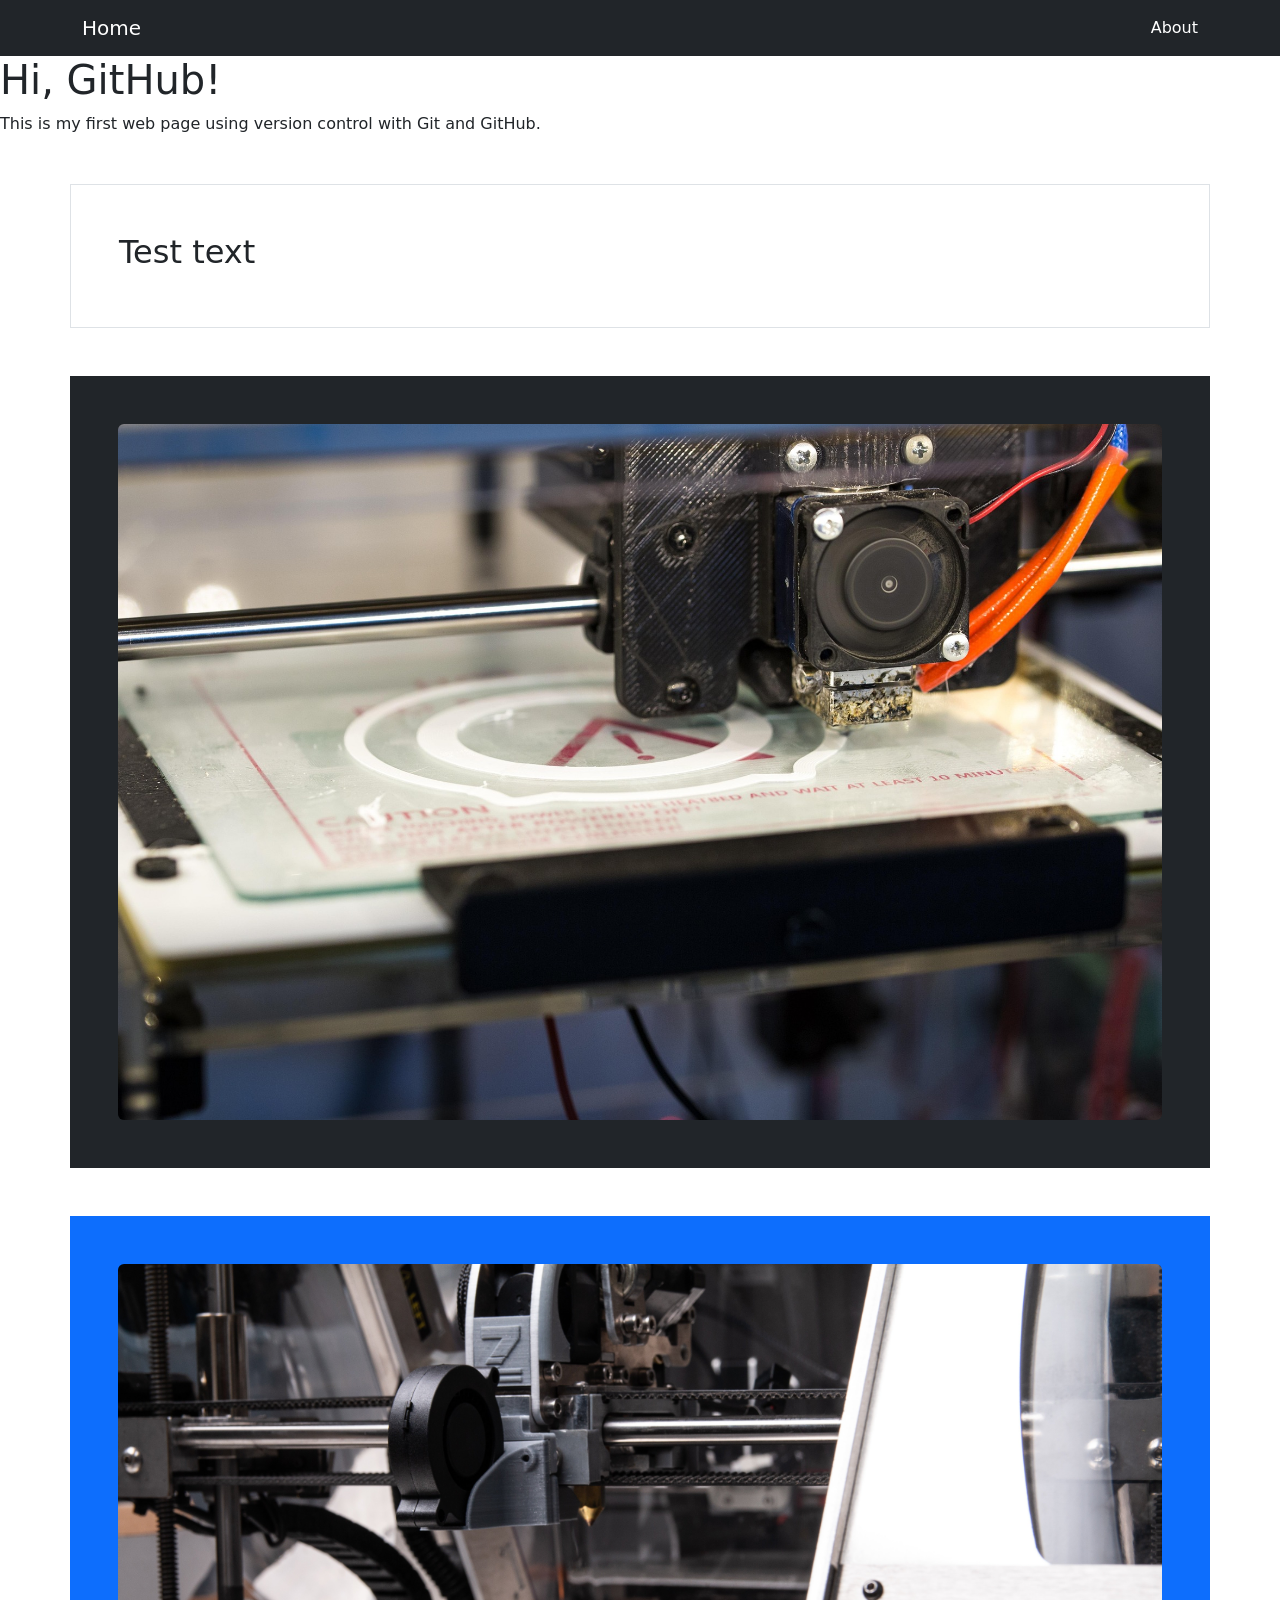
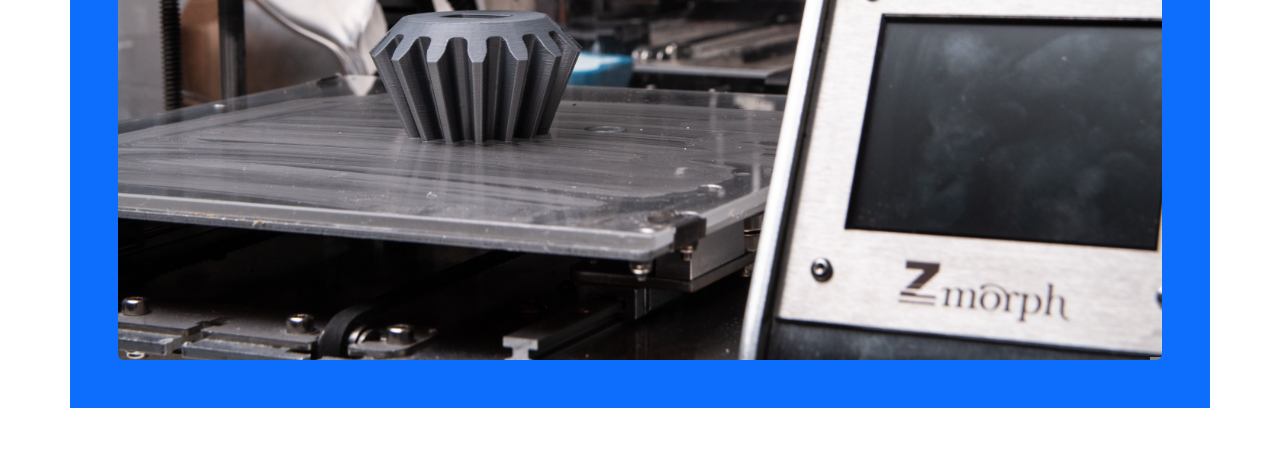
==== index.html @ 1b28488e "Navigation to about page. This page is a short description for now. I would like to make my website " ====
<!DOCTYPE html>
<html lang="en">
<head>
  <title>Bootstrap Example</title>
  <meta charset="utf-8">
  <meta name="viewport" content="width=device-width, initial-scale=1">
  <!-- Using bootstrap 5 framework-->
  <link href="https://cdn.jsdelivr.net/npm/bootstrap@5.3.3/dist/css/bootstrap.min.css" rel="stylesheet">
  <script src="https://cdn.jsdelivr.net/npm/bootstrap@5.3.3/dist/js/bootstrap.bundle.min.js"></script>
</head>
<body>
  <nav class="navbar navbar-expand-lg bg-dark">
  <div class="container">
    <a class="navbar-brand text-white" href="index.html">Home</a>
    <a class="nav-link text-white" href="about.html">About</a>
  </div>
</nav>
  <h1>Hi, GitHub!</h1>
  <p>This is my first web page using version control with Git and GitHub.</p>
  <div class="container p-5 my-5 border"> <h2>Test text</h2> </div>

<div class="container p-5 my-5 bg-dark text-white"><img src="Images/printer2.jpg" class="rounded" alt="printer 2" style="max-width: 100%;"></div>

<div class="container p-5 my-5 bg-primary text-white"><img src="Images/printer.jpg" class="rounded" alt="printer" style="max-width: 100%;">
</div></body>

</html>
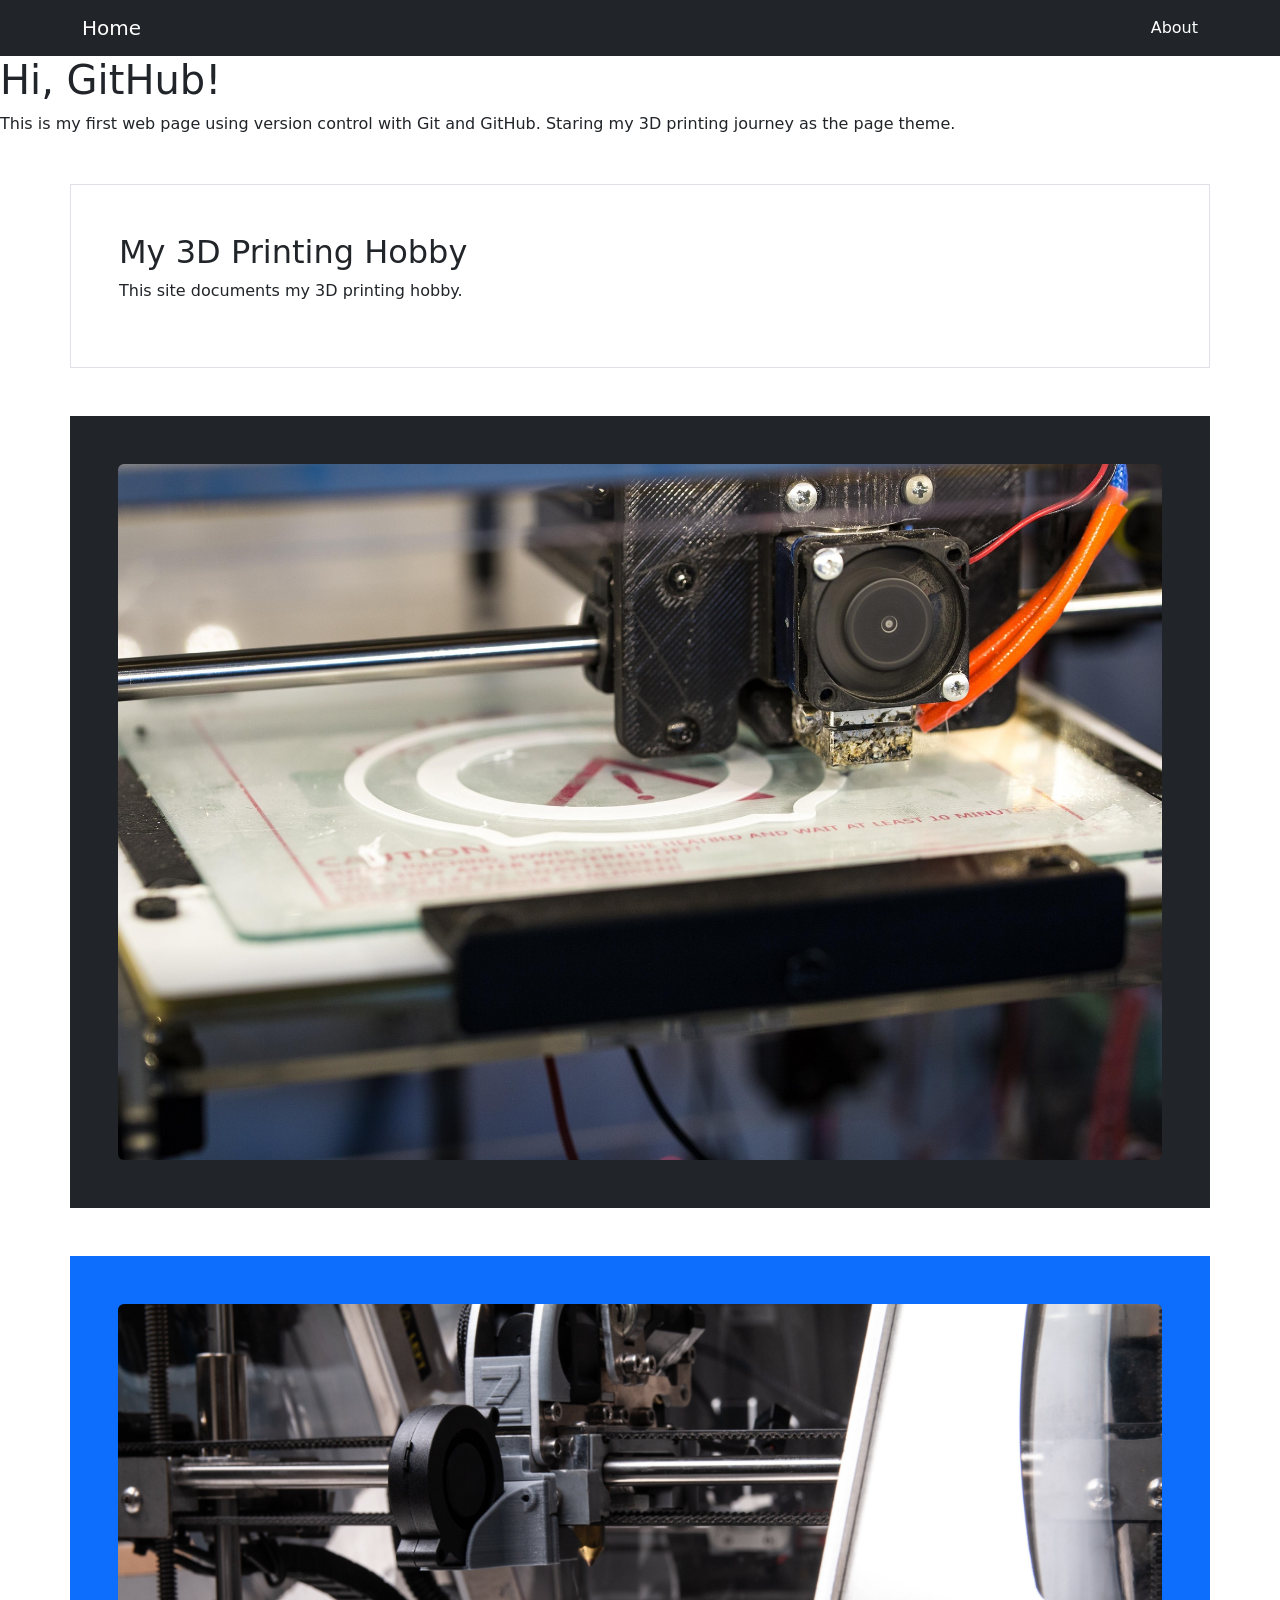
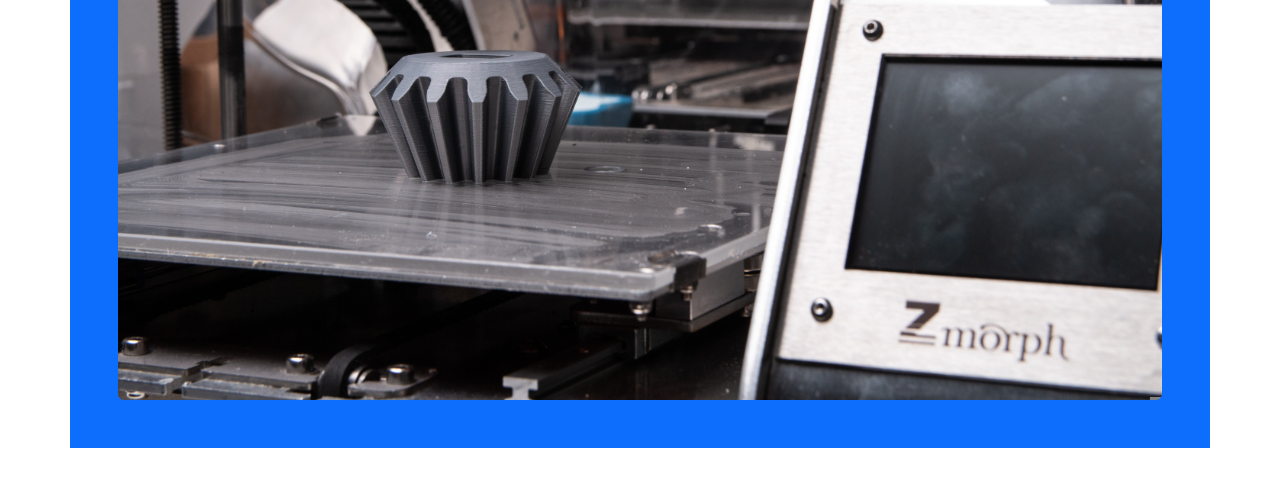
==== commit 245a5989: "Added more personalization to webpage." ====
--- a/index.html
+++ b/index.html
@@ -16,12 +16,13 @@
   </div>
 </nav>
   <h1>Hi, GitHub!</h1>
-  <p>This is my first web page using version control with Git and GitHub.</p>
-  <div class="container p-5 my-5 border"> <h2>Test text</h2> </div>
+  <p>This is my first web page using version control with Git and GitHub. Staring my 3D printing journey as the page theme.</p>
+  <div class="container p-5 my-5 border"> <h2>My 3D Printing Hobby</h2> <p>This site documents my 3D printing hobby.</p> </div> 
+  
+  </h2> </div>
 
-<div class="container p-5 my-5 bg-dark text-white"><img src="Images/printer2.jpg" class="rounded" alt="printer 2" style="max-width: 100%;"></div>
+<div class="container p-5 my-5 bg-dark text-white"><img src="Images/printer2.jpg" class="rounded" alt="3D printer printing it's first layer on the print bed." style="max-width: 100%;"></div>
 
-<div class="container p-5 my-5 bg-primary text-white"><img src="Images/printer.jpg" class="rounded" alt="printer" style="max-width: 100%;">
+<div class="container p-5 my-5 bg-primary text-white"><img src="Images/printer.jpg" class="rounded" alt="Zmorph 3D printer printing a dark gray fluted cone on its print bed." style="max-width: 100%;">
 </div></body>
-
-</html>
+</html>
